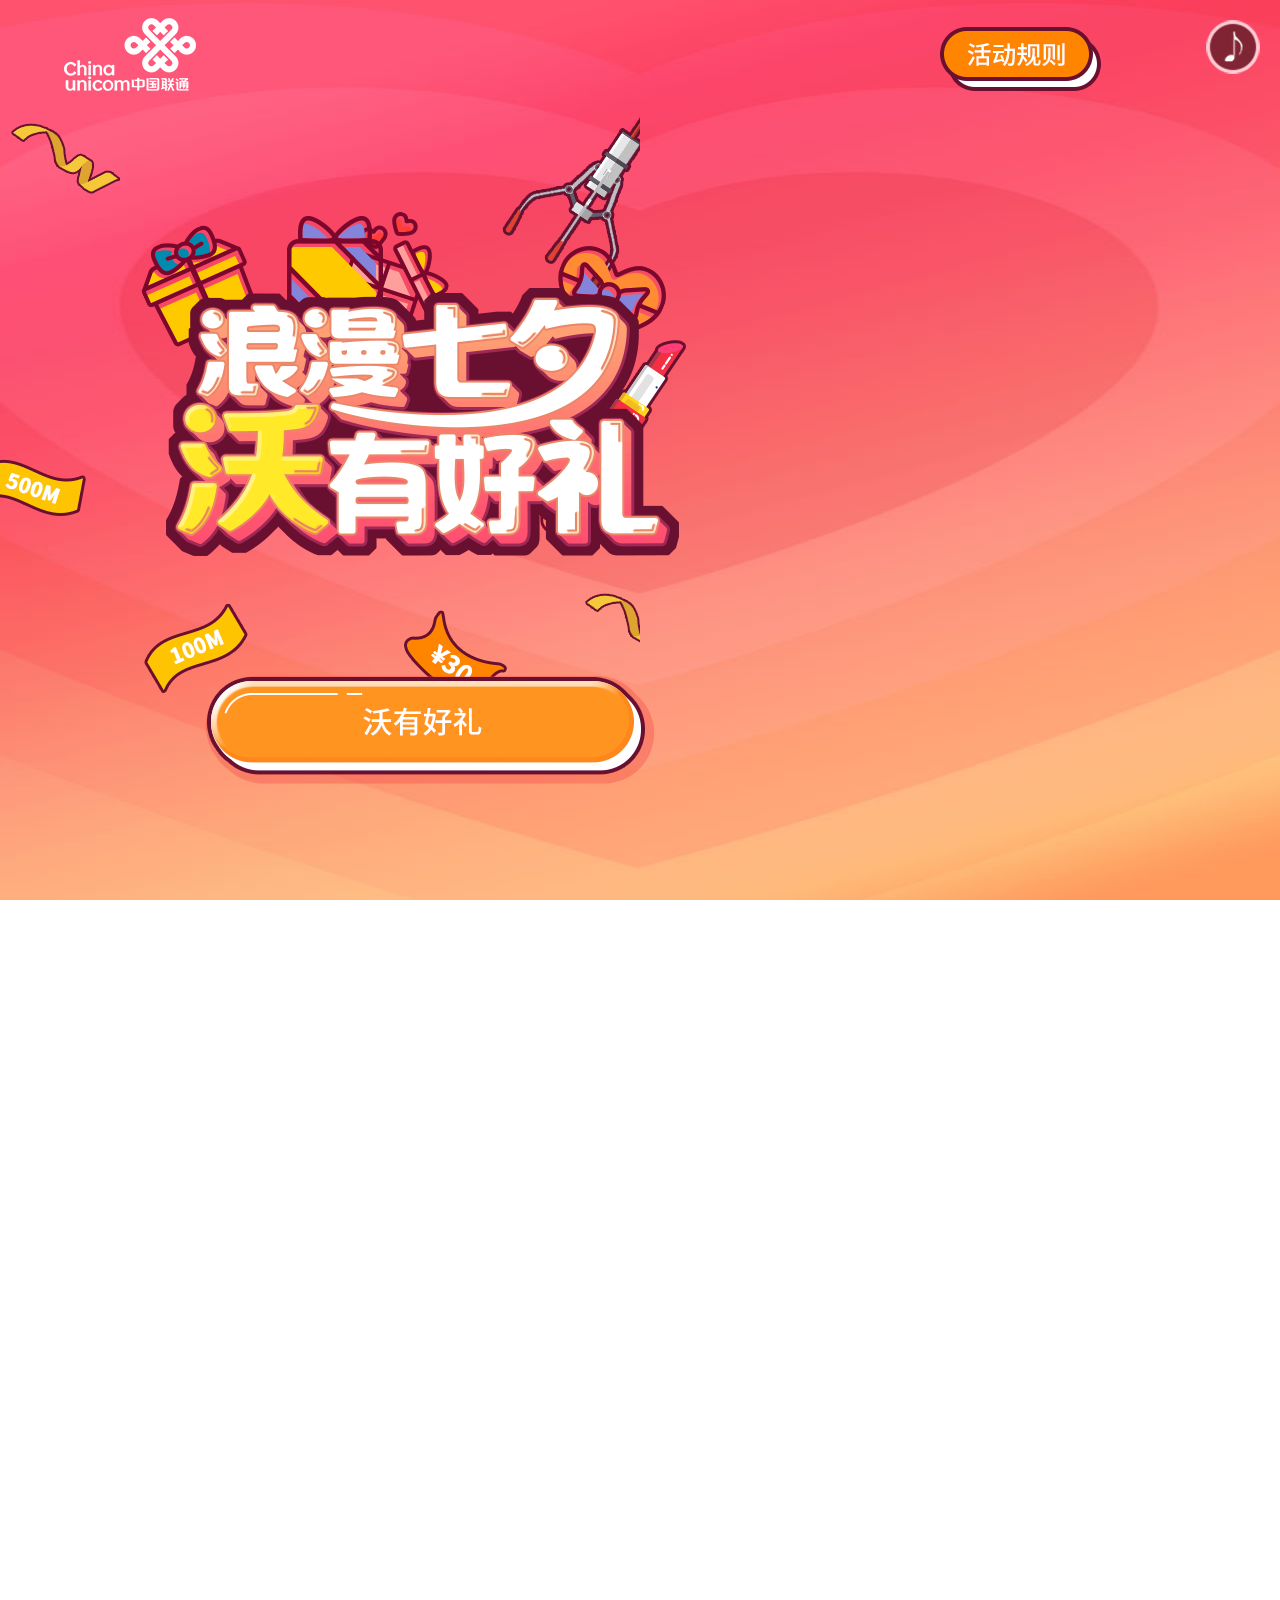
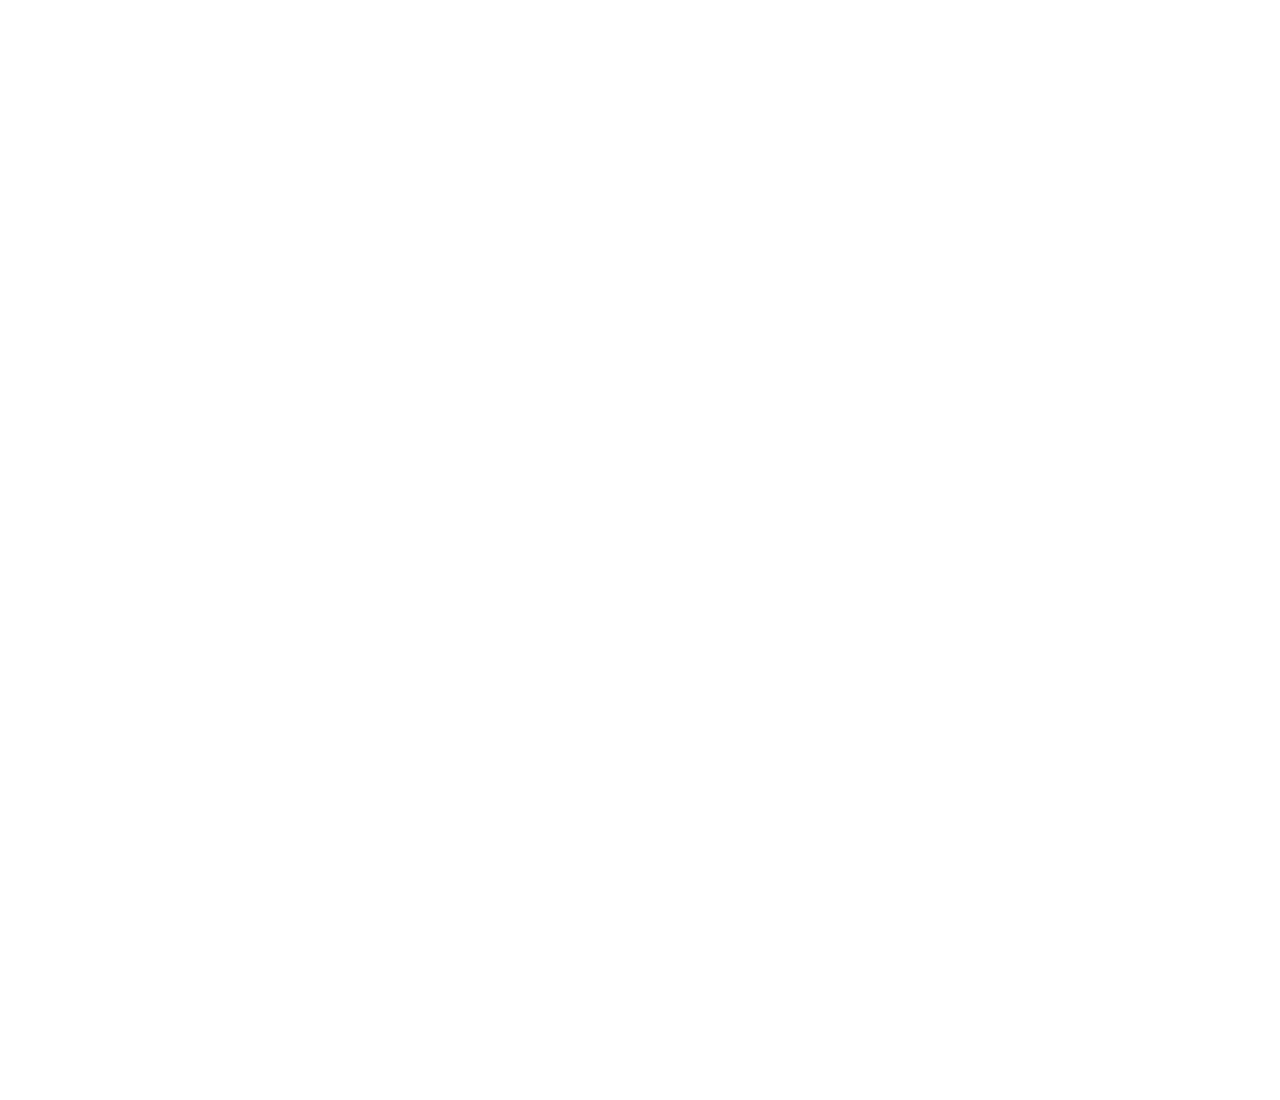
==== index.html @ 9b37501e "init pro" ====
<!DOCTYPE html>
<html lang="en">
    <head>
        <meta charset="UTF-8">
        <meta name="viewport" content="target-densitydpi=device-dpi,width=640,user-scalable=0">
        <title>浪漫七夕 沃有好礼</title>
        <link rel="stylesheet" href="css/gx-animate.min.css"/>
        <link rel="stylesheet" href="css/style.css"/>
    </head>
    <body>
        <input type="hidden" class="encrypted" value="<?php echo $encrypted;?>"/>  <!-- 状态 -->
        <!-- load 预加载 -->
        <div class="loading">
            <div class="loading-text">
                <span class="loading-text-words">L</span>
                <span class="loading-text-words">O</span>
                <span class="loading-text-words">A</span>
                <span class="loading-text-words">D</span>
                <span class="loading-text-words">I</span>
                <span class="loading-text-words">N</span>
                <span class="loading-text-words">G</span>
            </div>
        </div>
        <div class="page-wrap ">
            <!-- 1 首页 -->
            <div class="page page1 none" data-lock-prev="true" data-lock-next="true">
                <div class="page_inner">
                    <img class="logo bounceInLeft delay200" src="images/logo.png" alt=""/>
                    <img class="gifts1 zoomIn delay400" src="images/gifts1.png" alt=""/>
                    <img class="gifts2 zoomIn delay600" src="images/gifts2.png" alt=""/>
                    <img class="p1_1 rollIn delay800" src="images/p1_1.png" alt=""/>
                    <a href="javascript:;" class="btn_join fadeInDown delay1000"></a>
                    <a href="javascript:;" class="btn_rule bounceInRight delay200"></a>
                </div>
            </div>
            <!-- 2  -->
            <div class="page page2" data-lock-prev="true" data-lock-next="true">
                <div id="box">
                    <div class="" id="inner" style="position: relative; ">
                        <div class="game_wrap">
                            <div class="hook1">
                                <img class="noselect" src="images/hook1.png" alt="">
                            </div>
                            <div class="hook2">
                                <img class="noselect" src="images/hook2.png" alt="">
                            </div>
                            <img class="gifts_init" src="images/gifts_init.png" alt="">
                            <img class="gifts" src="images/gifts.png" alt="">
                            <img class="mechine" src="images/mechine.png" alt="">
                        </div>
                        <div class="btns">
                            <a href="javascript:;" class="btn_left"></a>
                            <a href="javascript:;" class="btn_go"></a>
                            <a href="javascript:;" class="btn_right"></a>
                        </div>
                    </div>
                </div>
            </div>
            <!-- 3  -->
            <div class="page page3">
            </div>
        </div>
    </body>
    <!-- 弹框 -->
    <div class="tk tk-load none">
        <div class="tkIn">
            <img src="images/loading.gif" height="60" width="60" alt=""/>
            <p class="tlWrd">拼命加载中，请耐心等待</p>
        </div>
    </div>
    <!-- 规则 -->
    <div class="tk tk-rule none">
        <div class="tkIn">
            <div class="rule_wrap">
                <a href="javascript:;" class="btn_close"></a>
            </div>
        </div>
    </div>
    <!-- 首页微信关注 -->
    <div class="tk tk-tips none">
        <div class="tkIn">
            <div class="tips_wrap">
                <img class="code1" src="images/code1.png" alt=""/>
                <a href="javascript:;" class="btn_close"></a>
            </div>
        </div>
    </div>
    <!-- 分享 -->
    <div class="tk tk-share none">
        <div class="tkIn">
            <div class="share_wrap">
                <img class="code2" src="images/code2.png" alt=""/>
                <a href="javascript:;" class="btn_close"></a>
            </div>
        </div>
    </div>
    <!-- 获奖1 -->
    <!--     <div class="tk tk-prize tk-prize-a tk-prize-couplenum none">
                <div class="tkIn">
                        <div class="prize_a_wrap">
                                <img class="prizeimg" src="images/couplenum.png" alt=""/>
                                <a href="javascript:;" class="btn_again"></a>
                                <a data-href="https://www.baidu.com/" href="javascript:;" class="btn_link"></a>
                        </div>
                </div>
    </div> -->
    <div class="tk tk-prize tk-prize-a tk-prize-birthnum none">
        <div class="tkIn">
            <div class="prize_a_wrap">
                <img class="prizeimg" src="images/birthnum.png" alt=""/>
                <a href="javascript:;" class="btn_again"></a>
                <a data-href="http://m.10010.com/04067" href="javascript:;" class="btn_link"></a>
            </div>
        </div>
    </div>
    <div class="tk tk-prize tk-prize-a tk-prize-internet none">
        <div class="tkIn">
            <div class="prize_a_wrap">
                <img class="prizeimg" src="images/internet.png" alt=""/>
                <a href="javascript:;" class="btn_again"></a>
                <a data-href="http://m.10010.com/03ZaS" href="javascript:;" class="btn_link"></a>
            </div>
        </div>
    </div>
    <div class="tk tk-prize tk-prize-a tk-prize-vedio none">
        <div class="tkIn">
            <div class="prize_a_wrap">
                <img class="prizeimg" src="images/vedio.png" alt=""/>
                <a href="javascript:;" class="btn_again"></a>
                <a data-href="http://m.10010.com/03Zgu" href="javascript:;" class="btn_link"></a>
            </div>
        </div>
    </div>
    <div class="tk tk-prize tk-prize-a tk-prize-icecream none">
        <div class="tkIn">
            <div class="prize_a_wrap">
                <img class="prizeimg" src="images/icecream.png" alt=""/>
                <a href="javascript:;" class="btn_again"></a>
                <a data-href="http://m.10010.com/03ZbK" href="javascript:;" class="btn_link"></a>
            </div>
        </div>
    </div>
    <div class="tk tk-prize tk-prize-a tk-prize-king none">
        <div class="tkIn">
            <div class="prize_a_wrap">
                <img class="prizeimg" src="images/king.png" alt=""/>
                <a href="javascript:;" class="btn_again"></a>
                <a data-href="http://m.10010.com/03Zgb" href="javascript:;" class="btn_link"></a>
            </div>
        </div>
    </div>
    <div class="tk tk-prize tk-prize-a tk-prize-four none">
        <div class="tkIn">
            <div class="prize_a_wrap">
                <img class="prizeimg" src="images/4g.png" alt=""/>
                <a href="javascript:;" class="btn_again"></a>
                <a data-href="http://m.10010.com/03Zby" href="javascript:;" class="btn_link"></a>
            </div>
        </div>
    </div>
    <div class="tk tk-prize tk-prize-a tk-prize-woo none">
        <div class="tkIn">
            <div class="prize_a_wrap">
                <img class="prizeimg" src="images/woo.png" alt=""/>
                <a href="javascript:;" class="btn_again"></a>
                <a data-href="http://m.10010.com/03ZbJ" href="javascript:;" class="btn_link"></a>
            </div>
        </div>
    </div>
    <div class="tk tk-prize tk-prize-a tk-prize-study none">
        <div class="tkIn">
            <div class="prize_a_wrap">
                <img class="prizeimg" src="images/study.png" alt=""/>
                <a href="javascript:;" class="btn_again"></a>
                <a data-href="http://m.10010.com/0407I" href="javascript:;" class="btn_link"></a>
            </div>
        </div>
    </div>
    <!-- 流量 -->
    <div class="tk tk-prize tk-prize-b tk-prize-liuliang none">
        <div class="tkIn">
            <div class="prize_b_wrap">
                <img class="prizeimg liuliangfive none" src="images/liuliang.png" alt=""/>
                <img class="prizeimg liuliangone none" src="images/liuliangone.png" alt=""/>
                <a href="javascript:;" class="btn_take"></a>
            </div>
        </div>
    </div>
    <!-- 话费 -->
    <div class="tk tk-prize tk-prize-b tk-prize-huafei none">
        <div class="tkIn">
            <div class="prize_b_wrap">
                <img class="prizeimg" src="images/huafei.png" alt=""/>
                <a href="javascript:;" class="btn_take"></a>
            </div>
        </div>
    </div>
    <!-- 靓号 -->
    <div class="tk tk-prize tk-prize-b tk-prize-num none">
        <div class="tkIn">
            <div class="prize_b_wrap">
                <img class="prizeimg" src="images/num.png" alt=""/>
                <a href="javascript:;" class="btn_take"></a>
            </div>
        </div>
    </div>
    <!-- 唯品会 -->
    <div class="tk tk-prize tk-prize-b tk-prize-wei none">
        <div class="tkIn">
            <div class="prize_b_wrap">
                <img class="prizeimg" src="images/wei.png" alt=""/>
                <a href="javascript:;" class="btn_again"></a>
                <a href="javascript:;" data-href="https://www.baidu.com/" class="btn_take"></a>
            </div>
        </div>
    </div>
    <!-- 留资 -->
    <div class="tk tk-info none">
        <div class="tkIn">
            <div class="info_wrap">
                <ul class="info_list">
                    <li><input type="text" class="username" placeholder="姓名：" /></li>
                    <li><input type="tel" class="phone" placeholder="电话：" /></li>
                </ul>
                <a href="javascript:;" class="btn_sub"></a>
            </div>
        </div>
    </div>
    <!-- 再来一次 -->
    <div class="tk tk-prize tk-prize-b tk-liuliang-again none">
        <div class="tkIn">
            <div class="prize_b_wrap">
                <img class="prizeimg" style="margin-top:40px;" src="images/liuliang-again.png" alt=""/>
                <a href="javascript:;" class="btn_again"></a>
                <a href="javascript:;" class="btn_share"></a>
            </div>
        </div>
    </div>
    <!-- 靓号领取步骤 -->
    <div class="tk tk-prize tk-prize-b tk-prize-step none">
        <div class="tkIn">
            <div class="prize_b_wrap">
                <img class="prizeimg" style="margin-top:60px;" src="images/step.png" alt=""/>
                <a href="javascript:;" data-href="https://detail.tmall.com/item.htm?spm=a220z.1000880.0.0.CMf9js&id=544641036141&sku_properties=30626:35039546" class="btn_lingqu"></a>
            </div>
        </div>
    </div>
    <!-- 留资唯品会 -->
    <div class="tk tk-info-wei none">
        <div class="tkIn">
            <div class="info_wrap">
                <ul class="info_list">
                    <li><input type="text" class="username" placeholder="姓名：" /></li>
                    <li><input type="tel" class="phone" placeholder="电话：" /></li>
                    <li class="clearfix">
                    <select name="pro" class="pro" id="provincel" style="margin-right:20px;"></select>
                <select name="city" class="city" id="city"></select>
            </li>
            <li><input type="text" class="address" placeholder="详细地址：" /></li>
        </ul>
        <a href="javascript:;" class="btn_sub"></a>
    </div>
</div>
</div>
<div id="orientLayer" class="mod-orient-layer">
<div class="mod-orient-layer__content"><i class="icon mod-orient-layer__icon-orient"></i>
    <div class="mod-orient-layer__desc">为了更好的体验，请使用横屏浏览</div>
</div>
</div>
<div class="qr-box">
<div id="qr-box__img" class="qr-box__img"></div>
<div class="qr-box__thumb qr-box__thumb_default"
style="background-image:url(//wximg.gtimg.com/wxp/wxmoment-source/img/weixin-logo.png)"></div>
<div id="qr-box__thumb" class="qr-box__thumb"></div>
<div class="qr-box__text">微信扫一扫<br>手机浏览效果更佳</div>
</div>
<!-- js -->
<script src="js/jweixin-1.0.0.js"></script>
<script src="js/zepto.min.js"></script>
<script src="js/pxloader-images.min.js"></script>
<script src="js/PageSlider.js"></script>
<script src="js/m.Tween.js"></script>
<script src="js/index.js"></script>
</body>
</html>
---- css/style.css ----
/* reset */

*, *:before, *:after {
    margin: 0;
    padding: 0;
    -webkit-box-sizing: border-box;
    box-sizing: border-box;
    -webkit-tap-highlight-color: rgba(0, 0, 0, 0);
}

fieldset, img {
    border: 0
}

ul, li {
    list-style: none
}

input, textarea, select {
    border: none;
    -webkit-appearance: none;
}

button, input[type="submit"] {
    border: none;
    background: none;
    appearance: none;
    outline: none
}

a {
    -webkit-touch-callout: none;
    text-decoration: none
}

/* common */

html, body {
    width: 100%;
    height: 100%;
    overflow: hidden;
    background-color: #ffffff;
    font-family: "Microsoft Yahei", "Helvetica Neue";
}

.page-wrap {
    width: 100%;
    height: 100%;
}

.page {
    width: 100%;
    height: 100%;
    overflow: hidden;
    -webkit-backface-visibility: hidden;
    -webkit-perspective: 1000;
    background-color: #ffffff;
    background-size: 100% 100% !important;
}

.page_inner {
    width: 100%;
    height: 100%;
    position: absolute;
    left: 0;
    top: 0;
    display: none;
}

.bg {
    top: 0;
    left: 0;
    width: 100%;
    height: auto;
}

/* function */

.hide {
    display: none !important;
}

.noselect {
    pointer-events: none;
    -webkit-user-select: none;
    -webkit-touch-callout: none;
}

.clearfix {
    zoom: 1;
}

.clearfix:after {
    display: block;
    visibility: hidden;
    width: 0;
    height: 0;
    line-height: 0;
    font-size: 0;
    clear: both;
    content: ".";
}

/* music */

.u-btn-play {
    position: absolute;
    top: 20px;
    right: 20px;
    width: 54px;
    height: 54px;
    display: block;
    background: url("../images/play.png") top center no-repeat;
    background-size: cover;
    z-index: 50;
}

.u-btn-play.zanting {
    background: url("../images/pause.png") top center no-repeat;
    background-size: cover;
}

/* load */
.loading {
    position: fixed;
    top: 0;
    left: 0;
    width: 100%;
    height: 100%;
    background-color: rgba(0, 0, 0, 1);
    z-index: 9999;
}

.loading-text {
    position: absolute;
    top: 0;
    bottom: 0;
    left: 0;
    right: 0;
    margin: auto;
    text-align: center;
    font-size: 26px;
    width: 100%;
    height: 100px;
    line-height: 100px;
}

.loading-text span {
    display: inline-block;
    margin: 0 5px;
    color: #fff;
}

.loading-text span:nth-child(1) {
    -webkit-filter: blur(0px);
    filter: blur(0px);
    -webkit-animation: blur-text 1.5s 0s infinite linear alternate;
    animation: blur-text 1.5s 0s infinite linear alternate;
}

.loading-text span:nth-child(2) {
    -webkit-filter: blur(0px);
    filter: blur(0px);
    -webkit-animation: blur-text 1.5s 0.2s infinite linear alternate;
    animation: blur-text 1.5s 0.2s infinite linear alternate;
}

.loading-text span:nth-child(3) {
    -webkit-filter: blur(0px);
    filter: blur(0px);
    -webkit-animation: blur-text 1.5s 0.4s infinite linear alternate;
    animation: blur-text 1.5s 0.4s infinite linear alternate;
}

.loading-text span:nth-child(4) {
    -webkit-filter: blur(0px);
    filter: blur(0px);
    -webkit-animation: blur-text 1.5s 0.6s infinite linear alternate;
    animation: blur-text 1.5s 0.6s infinite linear alternate;
}

.loading-text span:nth-child(5) {
    -webkit-filter: blur(0px);
    filter: blur(0px);
    -webkit-animation: blur-text 1.5s 0.8s infinite linear alternate;
    animation: blur-text 1.5s 0.8s infinite linear alternate;
}

.loading-text span:nth-child(6) {
    -webkit-filter: blur(0px);
    filter: blur(0px);
    -webkit-animation: blur-text 1.5s 1s infinite linear alternate;
    animation: blur-text 1.5s 1s infinite linear alternate;
}

.loading-text span:nth-child(7) {
    -webkit-filter: blur(0px);
    filter: blur(0px);
    -webkit-animation: blur-text 1.5s 1.2s infinite linear alternate;
    animation: blur-text 1.5s 1.2s infinite linear alternate;
}

@-webkit-keyframes blur-text {
    0% {
        -webkit-filter: blur(0px);
        filter: blur(0px);
    }
    100% {
        -webkit-filter: blur(4px);
        filter: blur(4px);
    }
}

@keyframes blur-text {
    0% {
        -webkit-filter: blur(0px);
        filter: blur(0px);
    }
    100% {
        -webkit-filter: blur(4px);
        filter: blur(4px);
    }
}

.arr {  
    position: absolute; 
    left: 50%;
    z-index: 99;
}

.arr1{
    position: absolute;
    width: 48px;
    height: 36px;
    bottom: 80px;
    left: 50%;
    margin-left: -24px;
}

.abs {
    position: absolute;
}

.rel {
    position: relative;
}

.fl {
    float: left;
}

.fr {
    float: right;
}
.none, .hide,.page_inner.none,a.none {
    display: none ;
}
.page.current .page_inner {
    display: block ;
}
/* page1 */
.page1 {background: url(../images/bg1.jpg) no-repeat; position: relative; }
.logo{ position: absolute; left: 5%; top: 2%; }
.gifts1{ position: absolute; left: 0%; top: 13%;}
.gifts2{ position: absolute; left: 11%; top: 24%;}
.p1_1{ position: absolute; left: 13%; top: 32%;}
.btn_rule { display: inline-block; width: 161px; height: 64px; position: absolute; top: 3%; right: 14%; background: url(../images/btn_rule.png) no-repeat;  }
.btn_join { display: inline-block; width: 450px; height: 109px; position: absolute; top: 75%; left: 16%; background: url(../images/btn_join.png) no-repeat;  }

.rule_wrap{ width: 528px; height: 817px; position: relative; display: inline-block;  background: url(../images/tk_rule.png) no-repeat;  }
.rule_wrap .btn_close{ width: 72px; height: 66px; position: absolute; top: 0%; right: 0%; z-index: 99;}
.tips_wrap{ width: 472px; height: 700px; position: relative; display: inline-block;  background: url(../images/tk_tips.png) no-repeat;  }
.tips_wrap .btn_close{ width: 72px; height: 66px; position: absolute; top: 0%; right: 0%; z-index: 99;}
.code1{ margin:260px auto 0;}
/* page2 */
.page2 {background: url(../images/bg2.jpg) no-repeat; position: relative; }
.game_wrap{ width: 100%; height: 714px; position: relative; left: 0; top: 0; z-index: 10; text-align: center;}
.hook1{ width: 518px; height: 46px; display: block; position: relative; left: 61px; }
.hook2{ width: 518px; height: 600px; position: absolute; left: 61px; top: 91px;}
.mechine{ display: inline-block; z-index: 10;}
.gifts{ position: absolute; left: 53px; top: 348px; z-index: 1;}
.gifts_init{ position: absolute; left: 56px; top: 340px; z-index: 1;}
.btns{ width: 629px; height: 238px; position: relative; margin: 40px auto 0; background: url(../images/btns.png) no-repeat;}
.btn_left{ width: 167px; height: 132px; position: absolute; top: 15%; left: 8%; background: url(../images/btn_left.png) no-repeat;}
.btn_go{ width: 158px; height: 158px; position: absolute; top: 6%; left: 37%; background: url(../images/btn_go.png) no-repeat;}
.btn_right{ width: 167px; height: 132px; position: absolute; top: 15%; right: 8%; background: url(../images/btn_right.png) no-repeat;}
.hook2{ overflow: hidden;}
.hook1 img { position: absolute;  top: 0; left: 35%; -webkit-transition: left .5s, top 1s; transition: left .5s, top 1s;}
.hook2 img { position: absolute;  top: -204px; left: 35%; -webkit-transition: left .5s, top 1s; transition: left .5s, top 1s;}
/**/
.share_wrap{ width: 472px; height: 701px; position: relative; display: inline-block;  background: url(../images/tk_share.png) no-repeat;}
.share_wrap .btn_close{ width: 72px; height: 66px; position: absolute; top: 0%; right: 0%; z-index: 99;}
.code2{ margin:230px auto 0;}
.prize_a_wrap{ width: 472px; height: 637px; position: relative; display: inline-block;  background: url(../images/tk-prize-a.png) no-repeat; }
.tk-prize-a .prizeimg{ margin:26px auto 0;}
.btn_again{ width: 210px; height: 76px; position: absolute; bottom: 5%; left: 4%; z-index: 99;}
.btn_link{ width: 210px; height: 76px; position: absolute; bottom: 5%; right: 4%; z-index: 99;}
.btn_sub{ width: 315px; height: 85px; position: absolute; bottom: 3%; right: 16%; z-index: 99;background: url(../images/submit.png) no-repeat;} 
.btn_take{ width: 314px; height: 76px; position: absolute; bottom: 5%; left: 18%; z-index: 99;}
.tk-prize-wei .btn_take{ width: 210px; height: 76px; position: absolute; bottom: 5%; left: 52%; z-index: 99;}
.tk-liuliang-again .btn_again{ width: 210px; height: 76px; position: absolute; bottom: 6%; left: 4%; z-index: 99;}
.tk-liuliang-again .btn_share{ width: 210px; height: 76px; position: absolute; bottom: 6%; right: 4%; z-index: 99;}
.btn_lingqu{ width: 312px; height: 92px; position: absolute; bottom: 5%; left: 16%; z-index: 99;}
.prize_b_wrap{ width: 472px; height: 637px; position: relative; display: inline-block; background: url(../images/tk-prize-b.png) no-repeat; }
.tk-prize-step .prize_b_wrap{ background: url(../images/stepbg.png) no-repeat; }
.tk-prize-b .prizeimg{ margin:26px auto 0;}
.info_wrap{ width: 472px; height: 637px; position: relative; display: inline-block; background: url(../images/tk-info.png) no-repeat;}
.info_list{ width: 400px; margin: 140px auto 0; }
.info_list>li:nth-of-type(1){ margin-bottom: 30px;}
.info_list>li input{display: inline-block; width: 100%; font-size: 26px; color: #691031; height: 60px; line-height: 60px; text-indent: 10px; background:#ffffff; border-radius: 6px;}
.tk-info-wei .info_wrap{background: url(../images/tk-info-wei.png) no-repeat; }
.tk-info-wei select{display: inline-block; width: 190px; font-size: 26px; color: #691031; height: 60px; line-height: 60px; text-indent: 10px; background:#ffffff; border-radius: 6px; float: left;}
.tk-info-wei .info_list{ margin:85px auto 0; }
.tk-info-wei .info_list>li{ margin-bottom: 10px; }
#box {
    position: absolute;
    top: 0;
    bottom: 0;
    left: 0;
    width: 100%;
    overflow: hidden;
    background-size: 100% 100%;
}
#inner{ background:none; min-height: 1436px;}





/* 弹框类 */
.tk { width: 100%; height: 100%; padding-bottom: 20px; background: rgba(0, 0, 0, 0.8); position: absolute; top: 0; left: 0; z-index: 999; color: #fff; text-align: center; }
    .close { display: inline-block; width: 41px; height: 41px; position: absolute; top: 15%; right: 1%; z-index: 1000; background: url(../images/close.png) no-repeat;  }
   .tkIn { width: 640px;  margin-top: 100px; background-repeat: no-repeat; background-position: center; }
.ipt{ position: absolute; display: block; width:398px; height: 66px; font-size: 26px; color: #d0a160; text-indent: 20px; left: 12%;border: none; }
 .tk-img .box{ width: 600px; height: 400px; position: absolute; left: 3%; top:9%; border:2px solid #a45900; position: relative; overflow: hidden;}  
  .realImg{ max-width: 640px; max-height:600px;display: inline-block; position: absolute; left: 44%; top: 40%;}
.tk-load {}
.tk-load .tkIn { padding-top: 260px; }
    .tlWrd { padding-top: 20px; font-size: 24px; color: #ffffff; }


/* 视频 */
.tk-video{ background: rgba(0, 0, 0, 1); }
    .tkvMsk{ width: 100%; height: 100%; }
    .videos{ position: absolute; width: 100%; height: 400px; z-index: 100; top: 50%; left: 0; margin-top: -250px; }
/* 留资 */

input[placeholder], [placeholder], *[placeholder] { 
color:#691031 !important; 
} 
::-webkit-input-placeholder { /* WebKit browsers */ 
color: #691031; 
} 
:-moz-placeholder { /* Mozilla Firefox 4 to 18 */ 
color: #691031; 
} 
::-moz-placeholder { /* Mozilla Firefox 19+ */ 
color: #691031; 
} 
:-ms-input-placeholder { /* Internet Explorer 10+ */ 
color: #691031; 
} 
/* 横竖屏 和 动画样式 */
#orientLayer {
    display: none; }

@media screen and (min-aspect-ratio: 12 / 7) {
    #orientLayer {
        display: block; } }
.mod-orient-layer {
    display: none;
    position: fixed;
    top: 0;
    bottom: 0;
    left: 0;
    right: 0;
    width: 100%;
    height: 100%;
    background: #333;
    z-index: 9997; }

.mod-orient-layer__content {
    position: absolute;
    width: 100%;
    top: 45%;
    margin-top: -75px;
    text-align: center; }

.mod-orient-layer__icon-orient {
    background-image: url("[data-uri]");
    display: inline-block;
    width: 67px;
    height: 109px;
    transform: rotate(90deg);
    -webkit-transform: rotate(90deg);
    -webkit-animation: rotation infinite 1.5s ease-in-out;
    animation: rotation infinite 1.5s ease-in-out;
    -webkit-background-size: 67px;
    background-size: 67px; }

.mod-orient-layer__desc {
    margin-top: 20px;
    font-size: 15px;
    color: #fff; }

.qr-box {
    display: none; }


/*css3 animate*/
.arrow {
    -webkit-animation: arrow 1.2s both infinite;
    animation: arrow 1.2s both infinite
}

/* arrow */
@-webkit-keyframes arrow {
    from {
        opacity: 1;
        -webkit-transform: translate3d(0, 50px, 0)
    }
    to {
        opacity: 0;
        -webkit-transform: translate3d(0, 0, 0)
    }
}

@keyframes arrow {
    from {
        opacity: 1;
        transform: translate3d(0, 50px, 0)
    }
    to {
        opacity: 0;
        transform: translate3d(0, 0, 0)
    }
}
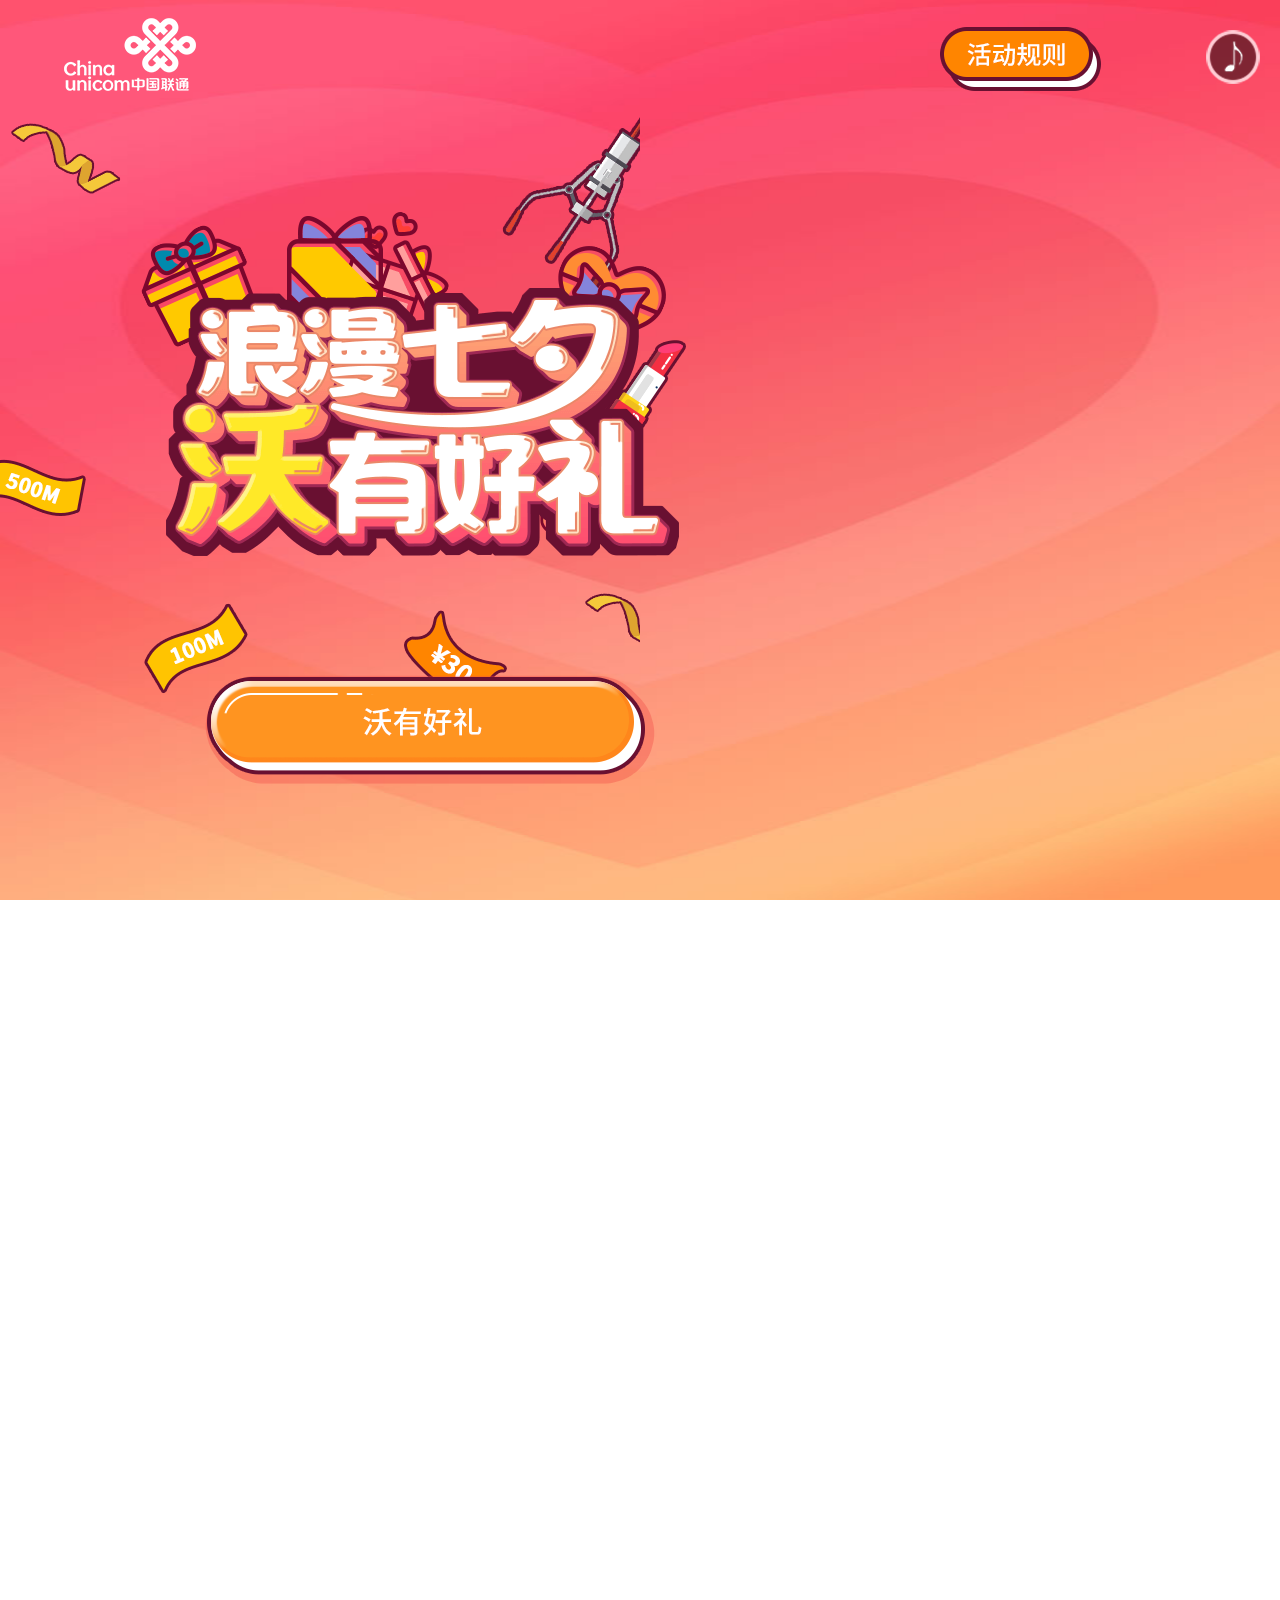
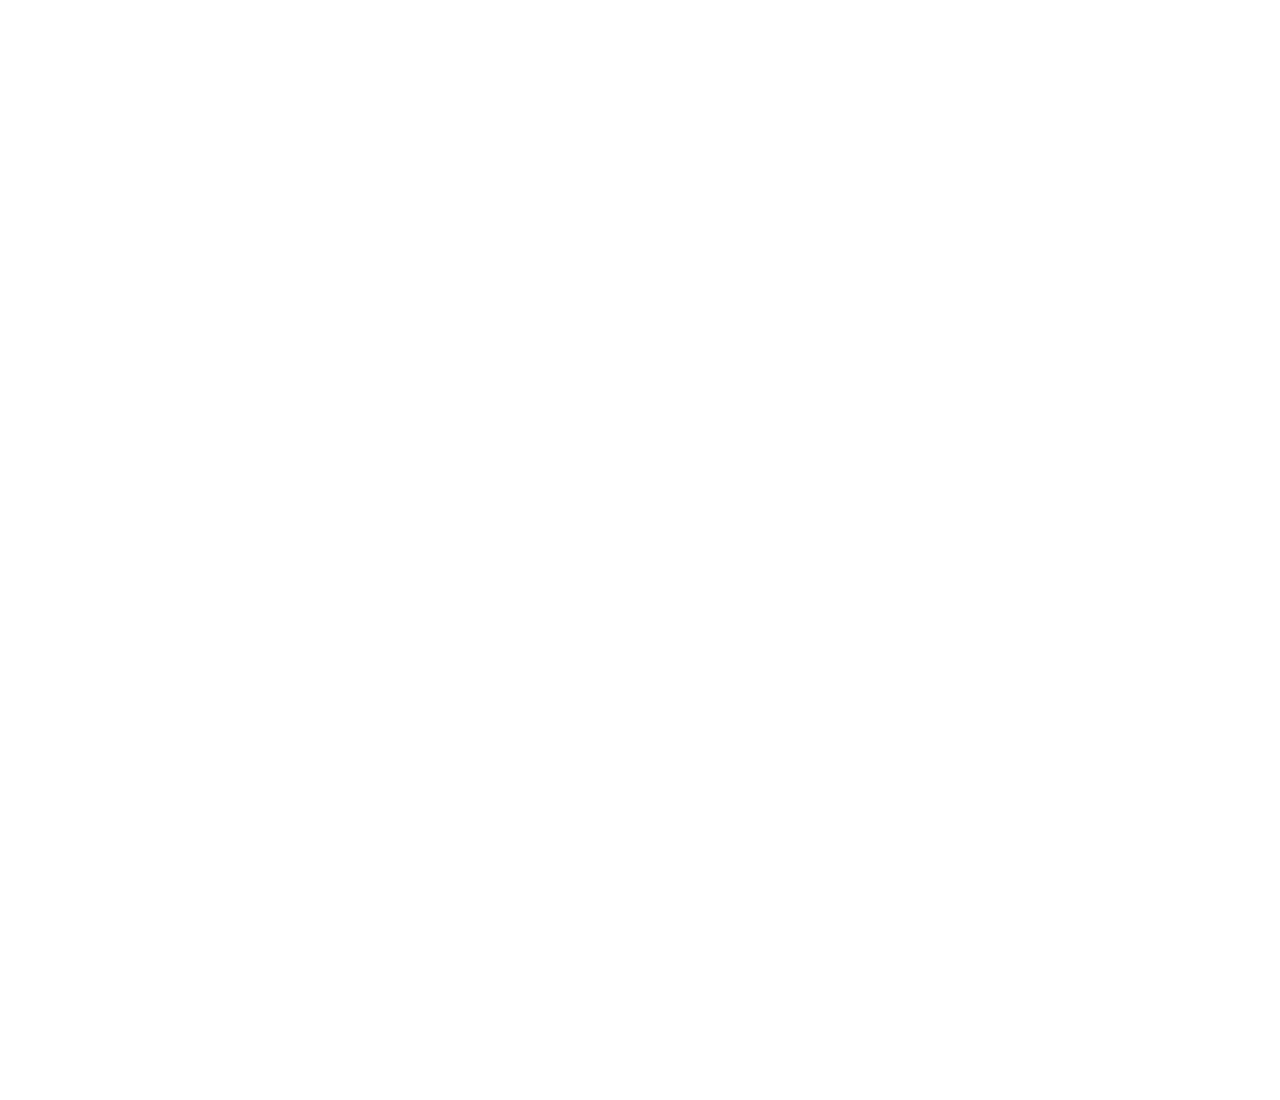
==== commit c3a15020: "add music" ====
--- a/index.html
+++ b/index.html
@@ -8,6 +8,8 @@
         <link rel="stylesheet" href="css/style.css"/>
     </head>
     <body>
+        <audio id="bgmusic" class="bgmusic" src="music/bg.mp3" preload="auto"  style="visibility: hidden;"></audio>
+        <div class="soundbox"></div>
         <input type="hidden" class="encrypted" value="<?php echo $encrypted;?>"/>  <!-- 状态 -->
         <!-- load 预加载 -->
         <div class="loading">
@@ -31,6 +33,7 @@
                     <img class="p1_1 rollIn delay800" src="images/p1_1.png" alt=""/>
                     <a href="javascript:;" class="btn_join fadeInDown delay1000"></a>
                     <a href="javascript:;" class="btn_rule bounceInRight delay200"></a>
+                    <a class="u-btn-play rotate"></a>
                 </div>
             </div>
             <!-- 2  -->
@@ -53,6 +56,7 @@
                             <a href="javascript:;" class="btn_go"></a>
                             <a href="javascript:;" class="btn_right"></a>
                         </div>
+
                     </div>
                 </div>
             </div>
--- a/css/style.css
+++ b/css/style.css
@@ -105,7 +105,7 @@
 
 .u-btn-play {
     position: absolute;
-    top: 20px;
+    top: 30px;
     right: 20px;
     width: 54px;
     height: 54px;
